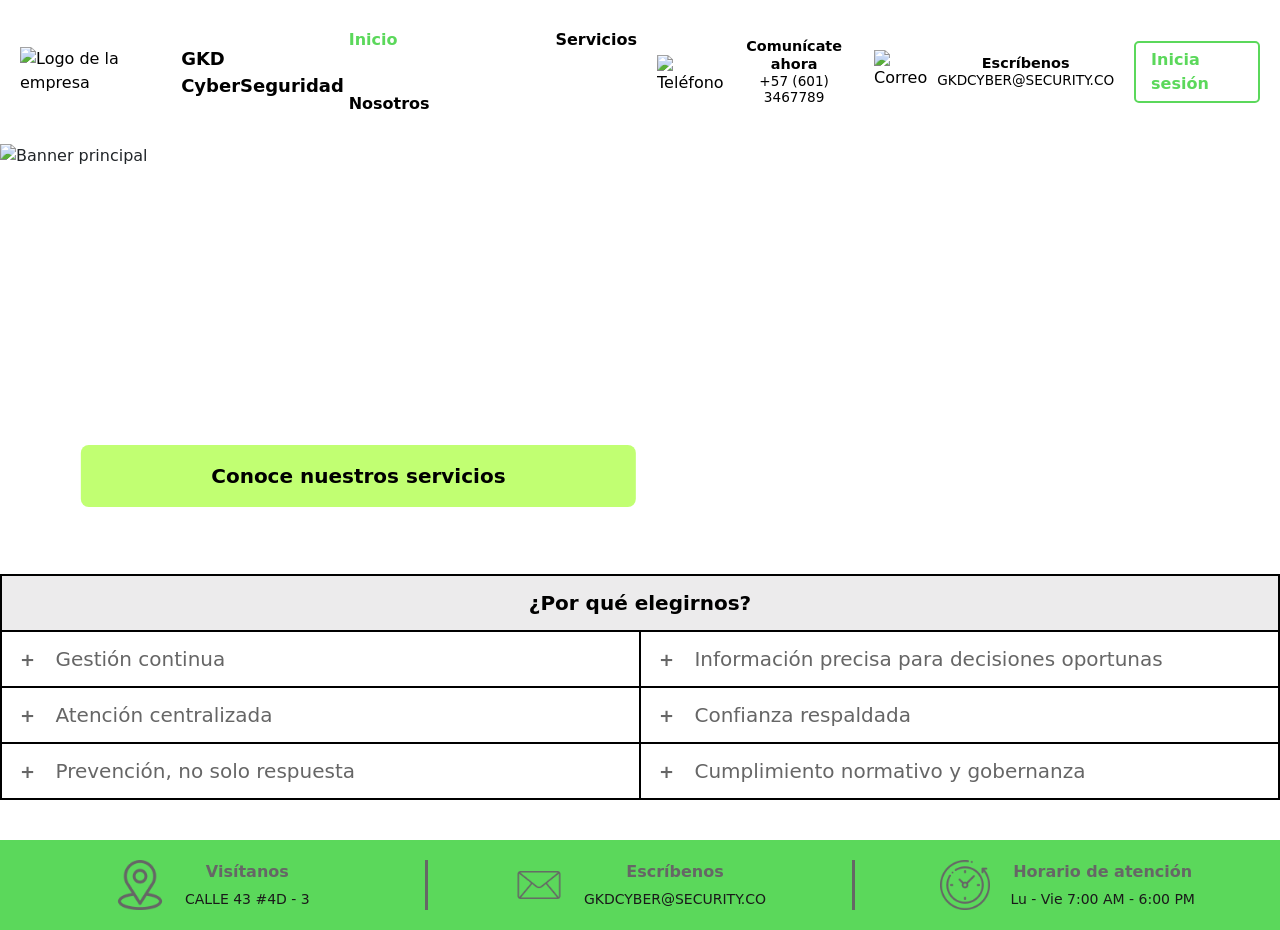
==== index.html @ bbd054fd "ACTUALIZACIÓN" ====
<!DOCTYPE html>
<html lang="es">
<head>
  <meta charset="UTF-8">
  <meta name="viewport" content="width=device-width, initial-scale=1.0">
  <title>GKD Cyber Seguridad</title>
 <link href="https://fonts.googleapis.com/css2?family=Montserrat:wght@300;600;800&display=swap" rel="stylesheet">
  <link href="https://cdn.jsdelivr.net/npm/bootstrap@5.3.2/dist/css/bootstrap.min.css" rel="stylesheet">
  <link rel="stylesheet" href="https://cdnjs.cloudflare.com/ajax/libs/font-awesome/6.4.0/css/all.min.css">
  <link rel="stylesheet" href="css/estilos.css">
</head>
<script>
  function toggleText(button) {
    const hiddenText = button.nextElementSibling;
    if (hiddenText.style.display === "block") {
      hiddenText.style.display = "none";
      button.textContent = "+";
    } else {
      hiddenText.style.display = "block";
      button.textContent = "−";
    }
  }
</script>
</body>
<!-- Logotipo -->
<header class="barra-superior">
  <div class="logo">
    <img src="img/logo.png" alt="Logo de la empresa">
    <span class="nombre-empresa">GKD CyberSeguridad</span>
  </div>

  <!-- Menú de navegación -->
  <nav class="navbar">
    <a href="index.html" class="activo">Inicio</a>
    <a href="servicios.html">Servicios</a>
    <a href="nosotros.html">Nosotros</a>
  </nav>

  <!-- Contacto e inicio de sesión -->
  <div class="contacto">
    <div class="telefono">
      <img src="img/telefono.png" alt="Teléfono">
      <div>
        <p class="titulo">Comunícate ahora</p>
        <span>+57 (601) 3467789</span>
      </div>
    </div>

    <div class="correo">
      <img src="img/correo.png" alt="Correo">
      <div>
        <p class="titulo">Escríbenos</p>
        <span>GKDCYBER@SECURITY.CO</span>
      </div>
    </div>

    <a href="iniciasesion.html" class="btn-login">Inicia sesión</a>
  </div>
</header>

<!-- Banner -->
<section class="banner">
  <img src="img/banner.png" alt="Banner principal" class="banner-img">
  <a href="servicios.html" class="btn-banner">Conoce nuestros servicios</a>
</section>

<!-- Por que elegirnos-->
<div class="contenedor-tabla">
  <table>
    <tr>
      <th colspan="2">¿Por qué elegirnos?</th>
    </tr>
    <tr>
      <td>
        <button class="toggle-btn" onclick="toggleText(this)">+</button> Gestión continua
        <div class="hidden-text">Supervisamos tu infraestructura de forma ininterrumpida, identificando amenazas potenciales en tiempo real y aplicando mejoras constantes para mantener tus sistemas siempre un paso adelante de los atacantes.</div>
      </td>
      <td>
        <button class="toggle-btn" onclick="toggleText(this)">+</button> Información precisa para decisiones oportunas
        <div class="hidden-text">Te entregamos reportes claros, actualizados y con métricas claves que permiten tomar decisiones estratégicas rápidas y fundamentadas, alineadas a los objetivos de tu organización.</div>
      </td>
    </tr>
    <tr>
      <td>
        <button class="toggle-btn" onclick="toggleText(this)">+</button> Atención centralizada
        <div class="hidden-text">Contarás con un único punto de control y soporte, lo que permite una comunicación clara, procesos más ágiles y una respuesta inmediata ante cualquier incidente o requerimiento.</div>
      </td>
      <td>
        <button class="toggle-btn" onclick="toggleText(this)">+</button> Confianza respaldada
        <div class="hidden-text">Integramos experiencia, mejores prácticas y tecnología de vanguardia para garantizarte un entorno seguro, confiable y adaptado a las necesidades de tu negocio.</div>
      </td>
    </tr>
    <tr>
      <td>
        <button class="toggle-btn" onclick="toggleText(this)">+</button> Prevención, no solo respuesta
        <div class="hidden-text">Nuestro enfoque va más allá de resolver ataques cuando ocurren; trabajamos en estrategias proactivas que fortalecen tu seguridad desde la raíz, reduciendo al mínimo la posibilidad de incidentes.</div>
      </td>
      <td>
        <button class="toggle-btn" onclick="toggleText(this)">+</button> Cumplimiento normativo y gobernanza
        <div class="hidden-text">Diseñamos e implementamos políticas, controles y procesos que aseguran el cumplimiento de las normativas y estándares aplicables, facilitando auditorías y generación de evidencia.</div>
      </td>
    </tr>
  </table>
  
  <!-- Barra inferior -->
  <div class="barra-inferior">
    <div class="compartimiento">
      <img src="img/Ubicacion.png" alt="Ubicación">
      <div class="texto">
        <div class="texto-arriba">Visítanos</div>
        <div class="texto-abajo">CALLE 43 #4D - 3</div>
      </div>
    </div>

    <div class="compartimiento">
      <img src="img/Correo.png" alt="Correo">
      <div class="texto">
        <div class="texto-arriba">Escríbenos</div>
        <div class="texto-abajo">GKDCYBER@SECURITY.CO</div>
      </div>
    </div>

    <div class="compartimiento">
      <img src="img/Tiempo.png" alt="Horario">
      <div class="texto">
        <div class="texto-arriba">Horario de atención</div>
        <div class="texto-abajo">Lu - Vie 7:00 AM - 6:00 PM</div>
      </div>
    </div>
  </div>
---- css/estilos.css ----
/* Barra de navegación */
.barra-superior {
  display: flex;
  justify-content: space-between; 
  align-items: center; 
  padding: 10px 20px;
  background-color: white; 
  color: black;
}

/* Logotipo de barra de navegación*/
.logo {
  display: flex;
  align-items: center;
  gap: 8px; 
}

.logo img {
  height: 50px;
}

.logo .nombre-empresa {
  font-size: 18px;
  font-weight: bold;
  color: black; 
}

/* Menu de barra de navegación*/
.navbar {
  display: flex;
  gap: 20px;
  margin-left: -40px; 
}

.navbar a {
  color: black;
  text-decoration: none;
  font-weight: bold;
  transition: color 0.3s ease;
}

.navbar a:hover {
  color: #5bd85b;
}

.navbar a.activo {
  color: #5bd85b; 
}

/* Contacto de barra de navegación*/
.contacto {
  display: flex;
  align-items: center;
  gap: 20px;
}
.contacto img {
  height: 25px;
  margin-right: 8px;
}

/* Teléfono de barra de navegación*/
.contacto .telefono,
.contacto .correo {
  display: flex;
  align-items: center;
  gap: 8px;
}

.contacto .telefono div,
.contacto .correo div {
  display: flex;
  flex-direction: column; 
  line-height: 1.2;     
}

.contacto .titulo {
  font-size: 0.9rem;
  font-weight: bold;
  margin: 0;
  text-align: center;
}

.contacto span {
  font-size: 0.85rem;
  margin: 0;
  text-align: center;
}

/* Correo de barra de navegación*/
.correo {
  display: flex;
  align-items: center;
  gap: 20px;
}

.correo img {
  height: 45px;
  margin-right: 5px;
}
.telefono img {
  height: 35px;
  margin-right: 5px;
}
.contacto .telefono,
.contacto .correo {
  display: flex;
  align-items: center;
  gap: 5px;
}

/* Botón de inicio de sesión de barra de navegación*/
.btn-login {
  border: 2px solid #5bd85b;
  padding: 5px 15px;
  color: #5bd85b;
  font-weight: bold;
  border-radius: 5px;
  transition: all 0.3s ease;
  text-decoration: none;
}

.btn-login:hover {
  background-color: #5bd85b;
  color: white;
}

/* Banner de inicio en sección INICIO*/
.banner {
  position: relative;
  width: 100%;
  height: 400px;
  overflow: hidden;
}
.banner-img {
  width: 100%;
  height: 100%;
  object-fit: cover;
  display: block;
  margin: 0 auto;
}
.btn-banner {
  position: absolute;
  top: 10%;
  left: 100%;
  transform: translate(-50%, -50%);
  padding: 12px 24px;
  background-color: #c1ff72;
  color: black;
  text-decoration: none;
  font-size: 18px;
  border-radius: 8px;
  font-size: 20px;
  color: black;
  font-weight: bold;
  top: 83%;
  left: 28%;
  padding: 16px 130px;
}
/*Tabla de ¿por que elegirnos? en sección INICIO*/
.contenedor-tabla {
  margin-top: 30px; 
}

table {
  width: 100%;
  border-collapse: collapse;
  table-layout: fixed; 
  text-align: left;
  font-size: 20px;
}

/* Encabezado de Tabla de ¿por que elegirnos? en sección INICIO*/
th {
  text-align: center;
  font-weight: bold;
  padding: 12px;
  border: 2px solid black;
  background-color: #ECEBEC;
  color: black;
}

/* Celdas de Tabla de ¿por que elegirnos? en sección INICIO*/
td {
  padding: 12px;
  border: 2px solid black;
  vertical-align: top;
  color: #666666;
}

/* Botón + y − de Tabla de ¿por que elegirnos? en sección INICIO */
.toggle-btn {
  font-weight: bold;
  background: none;
  border: none;
  font-size: 18px;
  cursor: pointer;
  margin-right: 8px;
  color: #666666;
}

/* Texto oculto de Tabla de ¿por que elegirnos? en sección INICIO */
.hidden-text {
  display: none;
  margin-top: 8px;
  font-size: 18px;
  color: #5C8C7C;
}
/*Barra de contacto inferior en sección de INICIO*/
.barra-info {
  position: fixed;
  bottom: 0;
  left: 0;
  width: 100%;
  z-index: 100;
}

.barra-inferior {
  display: flex;
  justify-content: space-between;
  align-items: center;
  background-color: #5bd85b;
  color: #203454;
  padding: 20px 0;
  text-align: left;
  margin-top: 40px;
}

.compartimiento {
  flex: 1;
  padding: 0 20px;
  display: flex;
  flex-direction: row;
  align-items: center;
  justify-content: center;
}

/* Línea divisoria gris de barra de contacto inferior en sección de INICIO */
.compartimiento:not(:last-child) {
  border-right: 3px solid #666666;
  height: 500%;
}

.compartimiento img {
  max-width: 50px;
  margin-right: 20px;
}

.texto {
  display: flex;
  flex-direction: column;
  justify-content: center;
}

.texto-arriba {
  font-weight: bold;
  margin-bottom: 5px;
  font-size: 16px;
  color: #666666;
  text-align: center;
}

.texto-abajo {
  font-size: 14px;
  color: #1a1a1a;
  text-align: center;
}
/*Menu de servicios en sección SERVICIOS*/
.servicios {
  text-align: center;
  padding: 10px 20px;
}

.servicios h2 {
  font-size: 32px;
  margin-bottom: 40px;
  color: black;
}

.contenedor-servicios {
  display: grid;
  grid-template-columns: repeat(3, 1fr);
  gap: 25px;
  justify-items: center;
}

.tarjeta {
  background: #f1f1f1;
  padding: 30px;
  border-radius: 12px;
  box-shadow: 0 4px 8px rgba(0,0,0,0.1);
  max-width: 350px;
  transition: transform 0.3s, box-shadow 0.3s;
  border-top: 6px solid #5bd85b;
}

.tarjeta:hover {
  transform: translateY(-5px);
  box-shadow: 0 6px 14px rgba(0,0,0,0.15);
}

.tarjeta img {
  max-width: 120px;
  margin-bottom: 20px;
}

.tarjeta h3 {
  font-size: 22px;
  color: black;
  margin-bottom: 12px;
}

.tarjeta p {
  font-size: 17px;
  line-height: 1.6;
  color: #666666;
}

/*Barra inferior de sección SERVICIOS*/
.formulario-footer {
  background: #5bd85b;
  padding: 3px 40px;
  color: white;
  margin-top: 30px;
}

.contenedor-form-footer {
  display: flex;
  justify-content: space-between;
  align-items: center;
  max-width: 1200px;
  margin: 0 auto;
  gap: 50px;
}

/* Formulario de Barra inferior de sección SERVICIOS*/
.formulario h3 {
  font-size: 20px;
  margin-bottom: 10px;
}

.formulario p {
  margin-bottom: 15px;
}

.formulario form {
  display: flex;
  gap: 10px;
  flex-wrap: wrap;
}

.formulario input {
  padding: 10px;
  border: none;
  border-radius: 5px;
  flex: 1;
  min-width: 220px;
}

.formulario button {
  padding: 10px 20px;
  background: #0d1b2a;
  color: #fff;
  border: none;
  border-radius: 5px;
  cursor: pointer;
}

.formulario button:hover {
  background: #1a2e45;
}

/* Información legal de Barra inferior de sección SERVICIOS */
.footer-legal {
  text-align: right;
  font-size: 14px;
}

.footer-legal a {
  color: white;
  text-decoration: none;
  margin: 0 5px;
}

.footer-legal a:hover {
  text-decoration: underline;
}

.contenedor-form-footer {
  display: flex;
  justify-content: space-between;
  align-items: center;
  max-width: 1200px;
  margin: 0 auto;
  gap: 50px;
  min-height: 160px;
  box-sizing: border-box;
  padding: 0 20px;
}

.formulario,
.footer-legal {
  flex: 1;
  display: flex;
  flex-direction: column;
  justify-content: center;
  box-sizing: border-box;
}

.formulario { align-items: flex-start; }
.footer-legal { align-items: flex-end; text-align: right; }

.formulario h3,
.formulario p,
.footer-legal p {
  margin: 0 0 10px 0;
  padding: 0;
}

.formulario form {
  display: flex;
  gap: 10px;
  align-items: center;
  flex-wrap: wrap;
}

.formulario input {
  padding: 10px;
  border: none;
  border-radius: 5px;
  min-width: 220px;
}

.formulario button {
  padding: 10px 20px;
  background: #0d1b2a;
  color: #fff;
  border: none;
  border-radius: 5px;
  cursor: pointer;
}

@media (max-width: 768px) {
  .contenedor-form-footer {
    flex-direction: column;
    align-items: center;
    min-height: auto;
    gap: 20px;
  }

  .formulario, .footer-legal {
    align-items: center;
    text-align: center;
    width: 100%;
  }

  .footer-legal { align-items: center; }
  .formulario form { flex-direction: column; align-items: center; }
}
a {
  display: inline-block;
  padding: 10px 20px;
  color: #666666;
  transition: background 0.3s ease, transform 0.2s ease;
}

/*Ruta de navegación en detalle de productos en SERVICIOS*/
.rutadenavegacion {
  font-size: 18px;
  margin: 15px 60px;
  color: #555;
}

.rutadenavegacion a {
  text-decoration: none;
  color: #666666;
  padding: 0 5px;
}

.rutadenavegacion a:hover {
  color: #5bd85b;
  text-decoration: underline;
}

.rutadenavegacion span {
  color: #333;
  font-weight: bold;
  padding: 0 5px;
}

/* Contenedor del propducto en sección SERVICIOS*/
.producto-contenedor {
  display: grid;
  grid-template-columns: 250px 1fr 180px;
  gap: 20px;
  align-items: flex-start;
  max-width: 1200px;
  margin: 0 auto;
  padding: 30px 20px;
  background: #fff;
}

/* Imagen del producto en sección Servicios */
.producto-imagen img {
  width: 140%;
  max-width: 1400px;
  border-radius: 8px;
}

.producto-texto {
  flex: 1;
  padding-left: 130px;
}

.producto-texto h1 {
  font-size: 40px;
  color: #333333;
  margin-bottom: 10px;
}

.producto-texto .confianza {
  font-size: 18px;
  font-weight: bold;
  color: #5db85b;
  margin-bottom: 8px;
}

.producto-texto .precio {
  font-size: 25px;
  font-weight: bold;
  color: #ef8e25;
  margin-bottom: 20px;
}

.producto-texto .subtitulo {
  margin-top: 20px;
  font-size: 18px;
  color: #203454;
}

.producto-texto ul {
  margin-top: 15px;
  padding-left: 20px;
  list-style-type: "✔ ";
  line-height: 1.6;
}

.producto-texto ul li {
  margin-bottom: 8px;
}

/* Botón de asesoría en detalle de producto en sección SERVICIOS*/
.boton-asesoria {
  display: inline-block;
  margin-top: 25px;
  padding: 10px 29px;
  background: linear-gradient(135deg, #5db85b, #3d9140);
  color: #fff;
  font-weight: 600;
  font-size: 20px;
  border-radius: 6px;
  cursor: pointer;
  transition: 0.3s;
  box-shadow: 0 3px 6px rgba(0,0,0,0.2);
  text-decoration: none;
  text-align: center;
}

.boton-asesoria:hover {
  background: linear-gradient(135deg, #3d9140, #2d7030);
  transform: scale(1.05);
}

/* Panel de aliados en detalle de producto en sección SERVICIOS */
.producto-aliados h3 {
  font-size: 20px;
  font-weight: bold;
  color: #1a365a;
  margin-bottom: 15px;
}

.producto-aliados {
  display: flex;
  flex-direction: column;
  align-items: center;
  margin-top: 30px;
}

/* Logos de aliados en Panel de aliados en detalle de producto en sección SERVICIOS */
.aliados-logos {
  display: flex;
  flex-direction: row;
  justify-content: center;
  flex-wrap: wrap;
  gap: 15px;
}

.aliados-logos img {
  max-width: 100px;
  height: auto;
  border-radius: 50%;
  background: #f5f5f5;
  padding: 8px;
  box-shadow: 0 3px 6px rgba(0,0,0,0.1);
  filter: grayscale(60%);
  transition: all 0.4s ease;
}

.aliados-logos img:hover {
  filter: grayscale(0%);
  transform: scale(1.2) rotate(5deg);
  box-shadow: 0 6px 15px rgba(0,0,0,0.2);
  background: #ffffff;
}

/*Inicia sesión*/
.login-contenedor {
  display: flex;
  justify-content: center;
  align-items: center;
  gap: 50px;
  margin: 50px auto;
  padding: 40px;
  max-width: 1000px;
  background: #f9f9f9;
  border-radius: 12px;
  box-shadow: 0 5px 15px rgba(0,0,0,0.1);
}

/* Imagen de inicio de sesión */
.login-imagen img {
  max-width: 350px;
  border-radius: 12px;
  box-shadow: 0 4px 10px rgba(0,0,0,0.15);
}

/* Formualrio de incio de sesión*/
.login-formulario {
  flex: 1;
  max-width: 400px;
}
.login-formulario h1 {
  font-size: 28px;
  font-weight: bold;
  margin-bottom: 10px;
  color: #5bd85b;
}
.login-formulario .descripcion {
  font-size: 14px;
  color: #555;
  margin-bottom: 20px;
}

/*  Cuadros de texto de inicia sesion */
.login-formulario label {
  font-size: 14px;
  font-weight: 600;
  color: #333;
  display: block;
  margin-bottom: 5px;
}
.login-formulario input {
  width: 100%;
  padding: 12px;
  margin-bottom: 20px;
  border: 1px solid #ccc;
  border-radius: 8px;
  font-size: 14px;
  transition: border 0.3s ease;
}
.login-formulario input:focus {
  border-color: #5bd85b;
  outline: none;
  box-shadow: 0 0 5px rgba(26,54,90,0.3);
}

/* Botón de inicio de sesion*/
.login-formulario .btn-login {
  width: 100%;
  padding: 12px;
  background: #5bd85b;
  color: #fff;
  border: none;
  border-radius: 8px;
  font-size: 16px;
  cursor: pointer;
  transition: background 0.3s ease, transform 0.2s ease;
}
.login-formulario .btn-login:hover {
  background: #5bd85b;
  transform: translateY(-2px);
}

/* Links adicionales de barra inferior */
.opciones-extra {
  margin-top: 15px;
  font-size: 13px;
  color: #555;
}
.opciones-extra a {
  color: #5bd85b;
  text-decoration: none;
  margin: 0 5px;
}
.opciones-extra a:hover {
  text-decoration: underline;
}

/* Textos legales barra inferior*/
.formulario-footer {
  background: #5bd85b;
  color: #fff;
  text-align: center;
  padding: 20px;
  margin-top: 40px;
}
.footer-legal a {
  color: #fff;
  margin: 0 5px;
  text-decoration: none;
}
.footer-legal a:hover {
  text-decoration: underline;
}

/*Sección nosotros*/
.nosotros {
  background: #ffffff;
  padding: 60px 20px;
}

.nosotros h2 {
  text-align: center;
  font-size: 2rem;
  margin-bottom: 15px;
  color: #000;
}

.nosotros .intro {
  text-align: justify;
  font-size: 1.1rem;
  color: #333;
  margin-bottom: 40px;
  max-width: 1300px;
  margin-left: auto;
  margin-right: auto;
}

/*Misión y Visión*/
.mision-vision {
  display: flex;
  flex-wrap: wrap;
  gap: 30px;
  margin-bottom: 50px;
  justify-content: center;
}

.card-mv {
  flex: 1;
  min-width: 280px;
  max-width: 450px;
  background: #ecebec;
  padding: 25px;
  border-radius: 12px;
  box-shadow: 0 4px 12px rgba(0,0,0,0.08);
  text-align: left;
  transition: transform 0.3s ease, box-shadow 0.3s ease;
  border-top: 5px solid #5bd85b;
}

.card-mv:hover {
  transform: translateY(-5px);
  box-shadow: 0 8px 18px rgba(0,0,0,0.15);
}

.card-mv h3 {
  font-size: 1.5rem;
  margin-bottom: 10px;
  color: #5bd85b;
}

.card-mv p {
  font-size: 1rem;
  color: #333;
  line-height: 1.6;
}

/* Servicios adicionales */
.nosotros-content {
  display: grid;
  grid-template-columns: repeat(auto-fit, minmax(250px, 1fr));
  gap: 30px;
  margin-top: 40px;
}

.nosotros-card {
  background: #ecebec;
  padding: 20px;
  border-radius: 12px;
  text-align: center;
  box-shadow: 0 4px 12px rgba(0,0,0,0.08);
  transition: transform 0.3s ease, box-shadow 0.3s ease;
  border-top: 5px solid #5bd85b;
}

.nosotros-card:hover {
  transform: translateY(-5px);
  box-shadow: 0 8px 18px rgba(0,0,0,0.15);
}

.nosotros-card img {
  width: 80px;
  height: 80px;
  object-fit: contain;
  margin-bottom: 15px;
}

.nosotros-card h3 {
  font-size: 1.3rem;
  margin-bottom: 10px;
  color: #000;
}

.nosotros-card p {
  font-size: 0.95rem;
  color: #333;
  line-height: 1.5;
}

/* Banner en Nosotros*/
.banner-quienes {
  width: 100%;
  max-height: 400px;
  object-fit: cover;
  border-radius: 15px;
  margin-bottom: 30px;
}

/* --- Contenedor principal --- */
.recuperar-container {
  background: white;
  width: 350px;
  padding: 30px 25px;
  border-radius: 10px;
  box-shadow: 0px 4px 15px rgba(0,0,0,0.1);
  text-align: center;
}

/* --- Título y texto --- */
.recuperar-container h2 {
  margin-bottom: 10px;
  color: #333;
}

.recuperar-container p {
  font-size: 14px;
  color: #666;
  margin-bottom: 20px;
}

/* --- Formulario --- */
.recuperar-container form {
  display: flex;
  flex-direction: column;
  gap: 15px;
}

.recuperar-container input[type="email"] {
  padding: 10px;
  border: 1px solid #ccc;
  border-radius: 6px;
  font-size: 14px;
}

.recuperar-container button {
  background-color: #007bff;
  color: white;
  border: none;
  padding: 10px;
  border-radius: 6px;
  font-size: 14px;
  cursor: pointer;
  transition: background-color 0.3s;
}

.recuperar-container button:hover {
  background-color: #0056b3;
}

/* --- Enlace volver --- */
.recuperar-container .volver {
  margin-top: 10px;
  display: inline-block;
  font-size: 13px;
  color: #007bff;
  text-decoration: none;
}

.recuperar-container .volver:hover {
  text-decoration: underline;
}
/* Contenedor principal */
.asesoria-contenedor {
  display: flex;
  align-items: center;
  justify-content: center;
  gap: 60px;
  padding: 60px 80px;
  background: linear-gradient(135deg, #f8fbf8 0%, #eef8ee 100%);
  flex-wrap: wrap;
}

/* Formulario */
.asesoria-formulario {
  flex: 1 1 500px;
  max-width: 550px;
  background-color: #ffffff;
  padding: 45px 50px;
  border-radius: 18px;
  box-shadow: 0 8px 30px rgba(0, 0, 0, 0.08);
  transition: transform 0.2s ease, box-shadow 0.2s ease;
}

.asesoria-formulario:hover {
  transform: translateY(-4px);
  box-shadow: 0 10px 35px rgba(0, 0, 0, 0.12);
}

.asesoria-formulario h1 {
  font-weight: 800;
  margin-bottom: 10px;
  color: #0a1930;
}

.descripcion {
  font-size: 0.95rem;
  margin-bottom: 25px;
  color: #555;
  line-height: 1.6;
}

.form-label {
  font-weight: 600;
  margin-bottom: 6px;
  color: #333;
}

.form-control,
.form-select {
  border-radius: 10px;
  padding: 10px 12px;
  border: 1px solid #ccc;
  transition: border-color 0.3s ease, box-shadow 0.3s ease;
}

.form-control:focus,
.form-select:focus {
  border-color: #5bd85b;
  box-shadow: 0 0 0 0.15rem rgba(91, 216, 91, 0.25);
}

/* Botón */
.btn-enviar {
  background-color: #5bd85b;
  color: #fff;
  border: none;
  border-radius: 8px;
  padding: 14px;
  font-weight: 600;
  width: 100%;
  margin-top: 10px;
  letter-spacing: 0.5px;
  transition: background-color 0.3s ease, transform 0.2s ease;
}

.btn-enviar:hover {
  background-color: #49b649;
  transform: scale(1.02);
}

/* Imagen lateral */
.asesoria-imagen {
  flex: 1 1 400px;
  display: flex;
  justify-content: center;
}

.asesoria-imagen img {
  width: 480px;
  max-width: 100%;
  border-radius: 18px;
  box-shadow: 0 6px 25px rgba(0, 0, 0, 0.1);
  transition: transform 0.3s ease;
}

.asesoria-imagen img:hover {
  transform: scale(1.03);
}

/* Mensaje de éxito */
.mensaje-exito {
  text-align: center;
  padding: 25px;
}

.mensaje-exito i {
  color: #5bd85b;
  font-size: 3rem;
  margin-bottom: 10px;
}

.mensaje-exito h3 {
  margin-bottom: 10px;
  font-weight: 700;
  color: #222;
}

/* Responsivo */
@media (max-width: 992px) {
  .asesoria-contenedor {
    flex-direction: column;
    padding: 40px 20px;
  }

  .asesoria-formulario {
    width: 100%;
    max-width: 600px;
  }

  .asesoria-imagen img {
    width: 100%;
  }
}
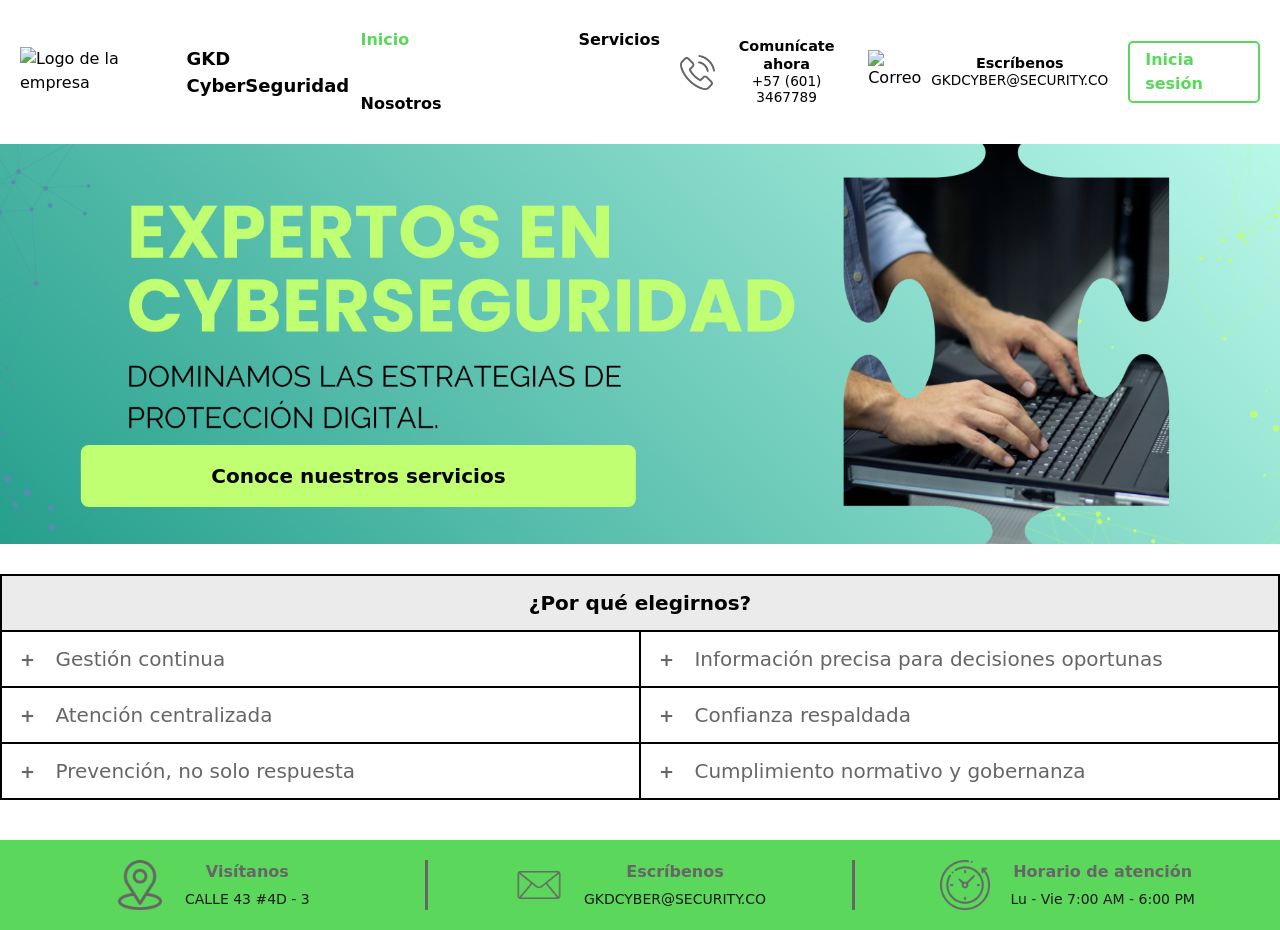
==== commit 6c557fea: "Update index.html" ====
--- a/index.html
+++ b/index.html
@@ -39,7 +39,7 @@
   <!-- Contacto e inicio de sesión -->
   <div class="contacto">
     <div class="telefono">
-      <img src="img/telefono.png" alt="Teléfono">
+      <img src="img/Telefono.png" alt="Teléfono">
       <div>
         <p class="titulo">Comunícate ahora</p>
         <span>+57 (601) 3467789</span>
@@ -60,7 +60,7 @@
 
 <!-- Banner -->
 <section class="banner">
-  <img src="img/banner.png" alt="Banner principal" class="banner-img">
+  <img src="img/Banner.png" alt="Banner principal" class="banner-img">
   <a href="servicios.html" class="btn-banner">Conoce nuestros servicios</a>
 </section>
 
@@ -127,4 +127,4 @@
         <div class="texto-abajo">Lu - Vie 7:00 AM - 6:00 PM</div>
       </div>
     </div>
-  </div>+  </div>
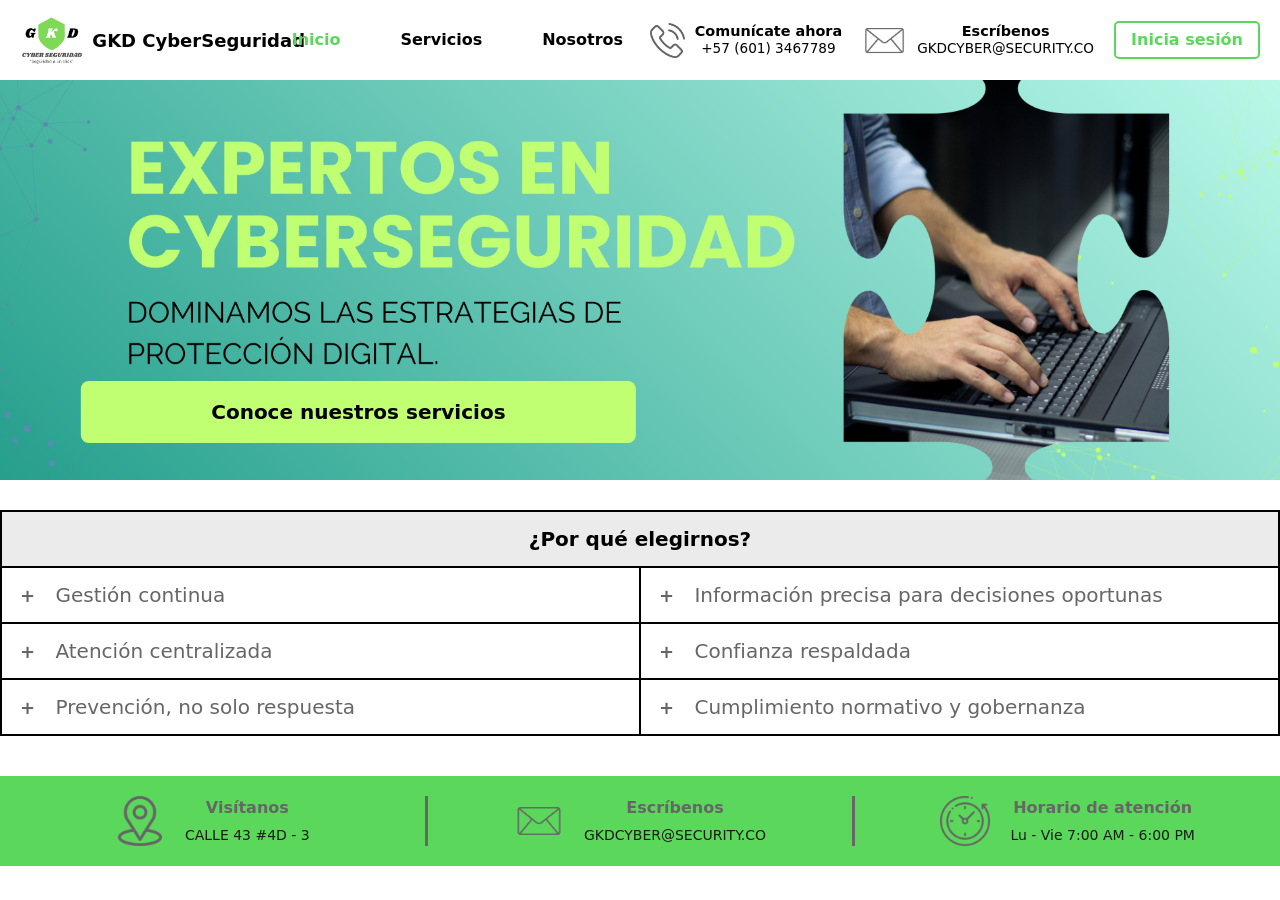
==== commit 3b8369f2: "Ruta de imagenes" ====
--- a/index.html
+++ b/index.html
@@ -25,7 +25,7 @@
 <!-- Logotipo -->
 <header class="barra-superior">
   <div class="logo">
-    <img src="img/logo.png" alt="Logo de la empresa">
+    <img src="img/Logo.png" alt="Logo de la empresa">
     <span class="nombre-empresa">GKD CyberSeguridad</span>
   </div>
 
@@ -47,7 +47,7 @@
     </div>
 
     <div class="correo">
-      <img src="img/correo.png" alt="Correo">
+      <img src="img/Correo.png" alt="Correo">
       <div>
         <p class="titulo">Escríbenos</p>
         <span>GKDCYBER@SECURITY.CO</span>
